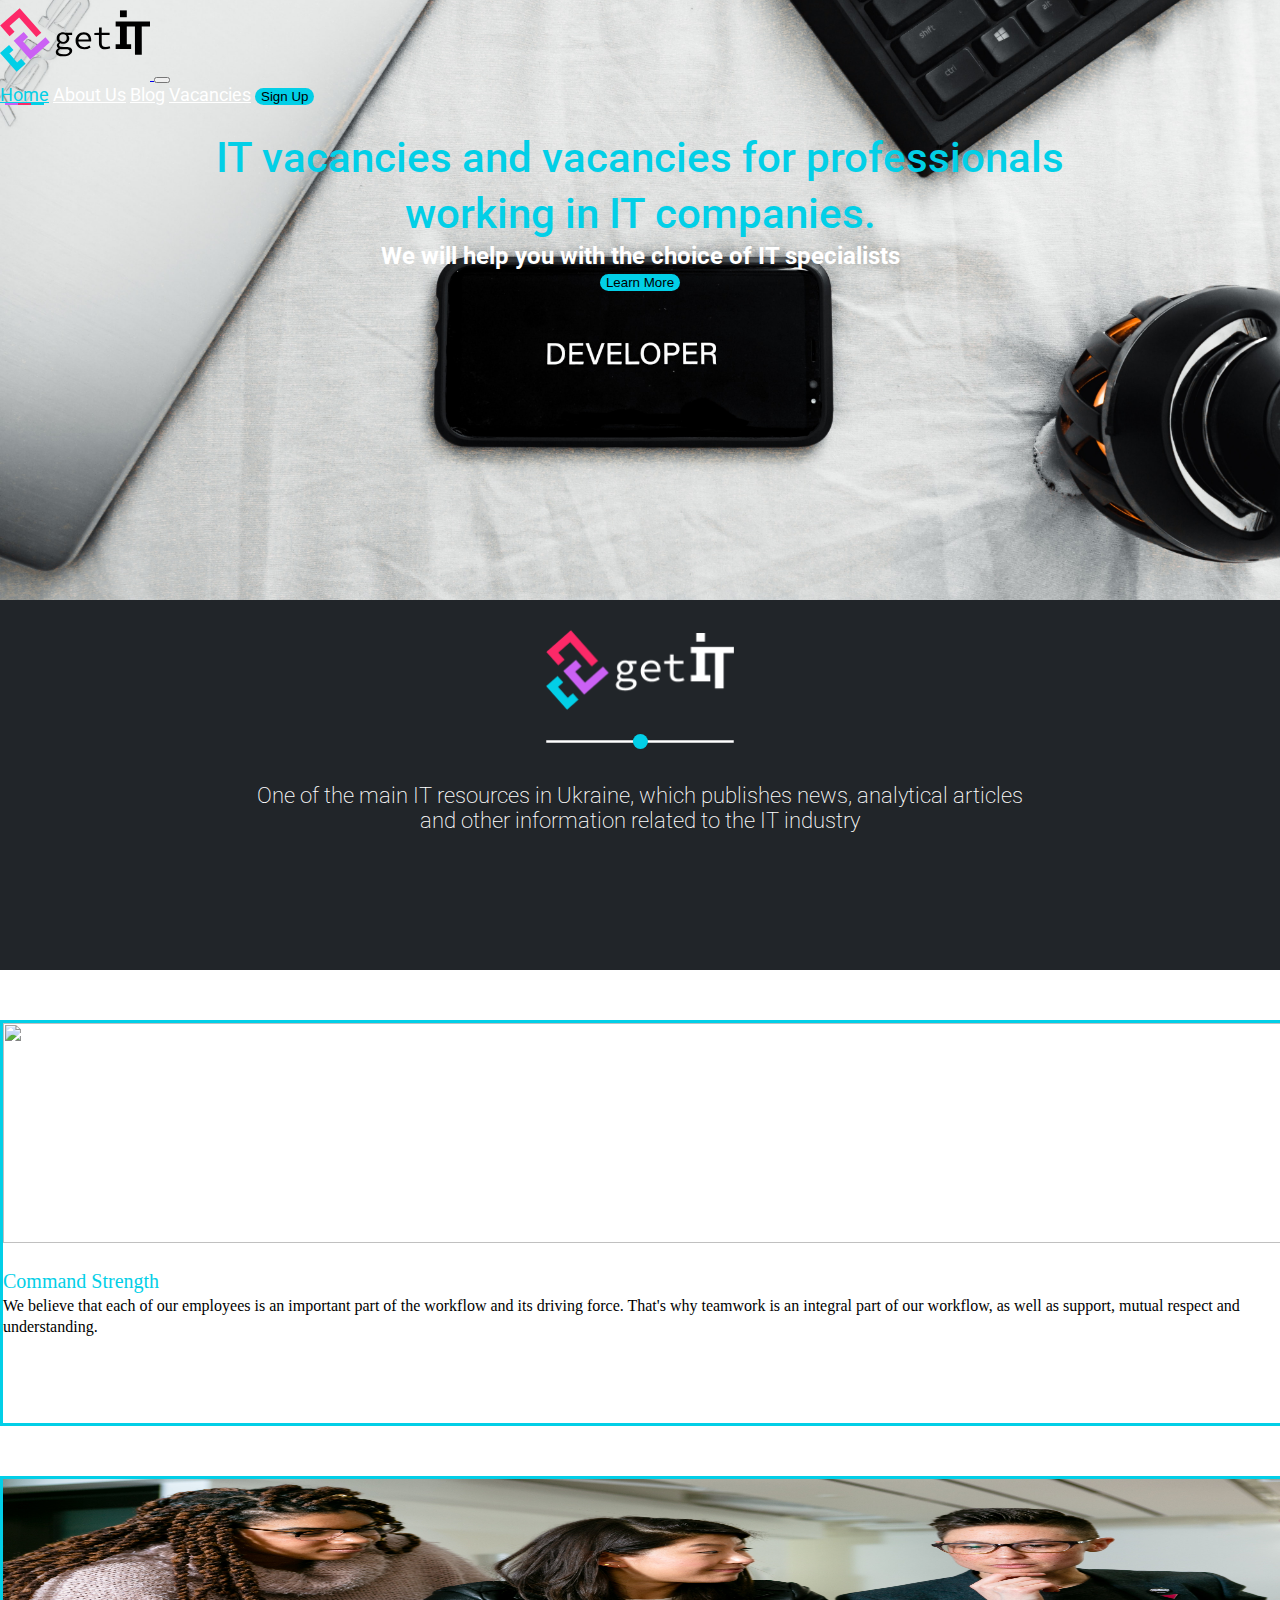
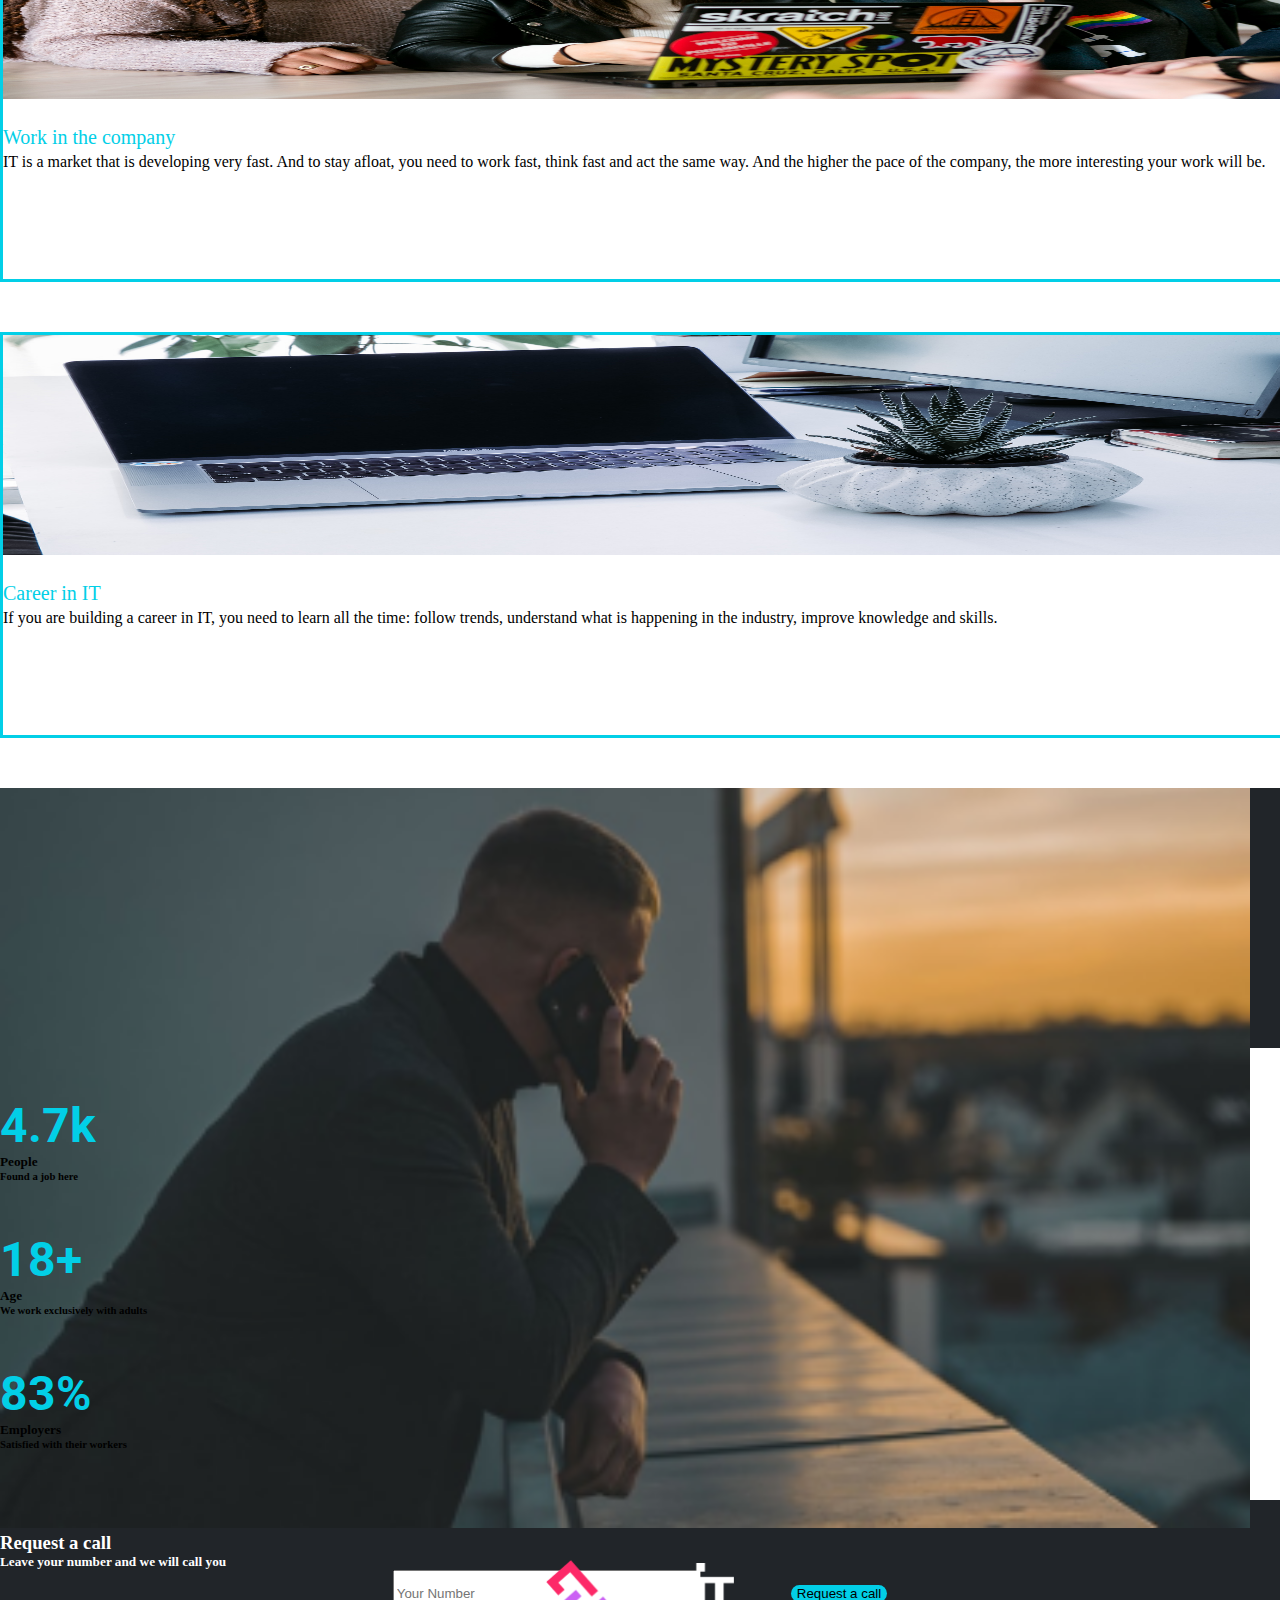
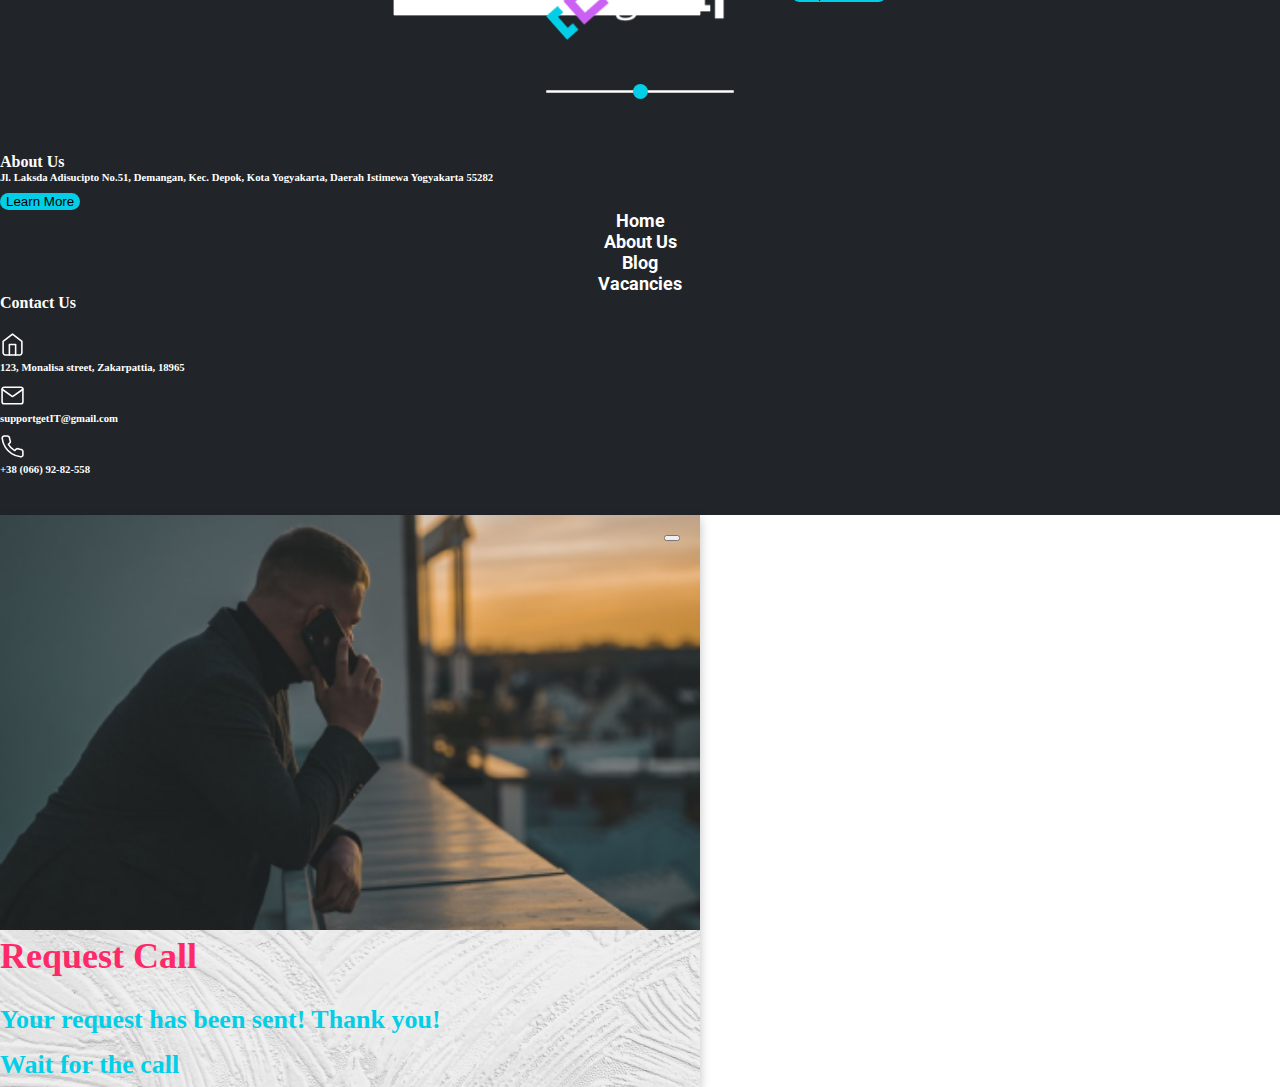
==== index.html @ 27c396d1 "Lab  11 All pages" ====
<!DOCTYPE html>
<html lang="en" dir="ltr">
  <head>
    <meta charset="utf-8">
    <meta name="viewport" content="width=device-width, initial-scale=1">
    <link href="https://cdn.jsdelivr.net/npm/bootstrap@5.1.1/dist/css/bootstrap.min.css" rel="stylesheet" integrity="sha384-F3w7mX95PdgyTmZZMECAngseQB83DfGTowi0iMjiWaeVhAn4FJkqJByhZMI3AhiU" crossorigin="anonymous">
    <link rel="stylesheet" href="css/main.css">
    <link rel="preconnect" href="https://fonts.googleapis.com">
<link rel="preconnect" href="https://fonts.gstatic.com" crossorigin>
<link href="https://fonts.googleapis.com/css2?family=Roboto:wght@300;500;700&display=swap" rel="stylesheet">
    <title>Home</title>
  </head>
  <body>
    <div class="container header">
      <header>
        <nav class="navbar navbar-expand-lg   ">
          <div class="container-fluid">
            <a class="navbar-brand" href="index.html">
              <svg width="150" height="80" xmlns="http://www.w3.org/2000/svg" viewBox="0 0 379.16 160.48"><defs><style>.cls-1{fill:#fd2968;}.cls-2{fill:#cb61f4;}.cls-3{fill:#02cfe7;}</style></defs><g id="Слой_2" data-name="Слой 2"><g id="_3_основні_варіанти_Фінал_готові_до_експорту" data-name="3 основні варіанти(Фінал), готові до експорту"><g id="Використав_на_мокапі" data-name="Використав на мокапі"><polygon class="cls-1" points="91.87 72.88 104.4 61.78 49.72 0 0.41 43.64 24.22 70.53 36.76 59.42 24.07 45.09 48.28 23.65 91.87 72.88"/><polygon class="cls-2" points="76.64 129.78 125.95 86.13 114.84 73.58 78.11 106.09 58.33 83.75 70.92 72.62 59.81 60.07 34.66 82.33 76.64 129.78"/><path class="cls-3" d="M42,160.48l22.88-20.26L53.75,127.67l-10.42,9.22L23.67,114.44,34,105.32,22.86,92.77,0,113Z"/><path d="M141,110.29c0-3.28,2.35-6.56,6.72-9.08v-.34a7.42,7.42,0,0,1-4.2-6.73c0-2.6,1.76-5.54,4.87-7.65v-.33a13,13,0,0,1-5-10.59c0-8.92,7.4-14.63,16.06-14.63a16.42,16.42,0,0,1,6,1h16.9v5.63H171.73a12.38,12.38,0,0,1,3.44,8.24c0,8.74-7,14-15.8,14a17.67,17.67,0,0,1-6.9-1.52c-2,1.26-3.19,2.78-3.19,4.71,0,3.2,3.11,4.71,8.49,4.71h9.16c10.51,0,15.56,2.69,15.56,9.58,0,7.65-8.83,14.29-22.7,14.29C147.85,121.63,141,117.52,141,110.29Zm34.72-1.85c0-3.87-3.11-5-9.33-5h-8a22.82,22.82,0,0,1-6.22-.68c-3.87,2.11-5.21,4.46-5.21,6.81,0,4.29,4.62,7,13.36,7C169.79,116.59,175.68,112.64,175.68,108.44Zm-6.9-32.87a9.42,9.42,0,1,0-18.83,0,9.25,9.25,0,0,0,9.42,9.66C164.58,85.23,168.78,81.45,168.78,75.57Z"/><path d="M230.57,80.11c0-11.52-6.9-19.17-18.67-19.17-10.93,0-20.84,8.07-20.84,21.35,0,13.62,9.75,21.52,22,21.52a28,28,0,0,0,15.81-4.87l-2.53-4.54a22.26,22.26,0,0,1-12.44,3.87c-8.48,0-15.06-4.7-15.88-14h32.19A28,28,0,0,0,230.57,80.11Zm-32.36-1.18c1.28-8.06,7.18-12.53,13.86-12.53,7,0,11.61,4.16,12.21,12.53Z"/><path d="M250.09,86.91V67.58h-11.6V62.37L250.35,62V48.83h6.73V62h20v5.63h-20V87c0,7.31,2.44,11.1,10.34,11.1a26.87,26.87,0,0,0,9.75-1.85l1.52,5.12a35.54,35.54,0,0,1-12.78,2.44C254,103.81,250.09,97,250.09,86.91Z"/><polygon points="379.16 33.65 379.16 45.97 358.28 45.97 358.41 117.56 341.17 117.56 341.03 45.97 320.51 45.97 320.51 90.78 331.47 90.78 331.47 103.09 292.31 103.09 292.31 90.78 303.27 90.78 303.27 45.97 292.31 45.97 292.31 33.65 379.16 33.65"/><rect x="303.27" y="5.38" width="17.24" height="17.24"/></g></g></g>
              </svg>

            </a>
            <button class="navbar-toggler" type="button" data-bs-toggle="collapse" data-bs-target="#navbarNavAltMarkup" aria-controls="navbarNavAltMarkup" aria-expanded="false" aria-label="Toggle navigation">
              <span class="navbar-toggler-icon"></span>
            </button>
            <div class="collapse navbar-collapse" id="navbarNavAltMarkup">
              <div class="navbar-nav ms-auto d-flex align-items-center">
                <a class="nav-link active" aria-current="page" href="index.html">Home</a>
                <a class="nav-link" href="AboutUs.html">About Us</a>
                <a class="nav-link" href="Blog.html">Blog</a>
                <a class="nav-link" href="Vacancies.html">Vacancies</a>
                <a class="nav-link" href="Sign.html"><button type="button" class="btn btn-primary link-button px-4 ">Sign Up</button></a>
              </div>
            </div>
          </div>
        </nav>
      </header>
    </div>
    <main>
      <section class="main-block">
        <div class=" container header-text d-flex  row ">
          <h2>IT vacancies and vacancies for professionals <br> working in IT companies.</h2>
          <h4>We will help you with the choice of IT specialists</h4>
          <a class="nav-link" href="AboutUs.html"><button type="button" class="btn btn-primary px-4 ">Learn More</button></a>
        </div>
      </section>
      <section class="creative d-flex  align-items-center">
        <div class="text container  ">
          <img src="images/logowhite.png" alt=""><br>

          <svg width="300" height="15" viewBox="0 0 225 18" fill="none" xmlns="http://www.w3.org/2000/svg">
            <path d="M0 9H225" stroke="#FFFFFF" stroke-width="3"/>
            <circle cx="113" cy="9" r="9" fill="#02CFE7"/>
          </svg>
          <h4>One of the main IT resources in Ukraine, which publishes news, analytical articles <br> and other information related to the IT industry</h4>
        </div>
      </section>
      <section class="cards d-flex">
        <div class="container">
          <div class="d-flex row justify-content-center ">
            <div class="col-4">
              <div class="card ">
                <div class="ico">
                  <img class="img-fluid mb-10" src="images/card3.jpg" alt="">
                </div>
                <div class="subtext px-3">
                  <h4>Command Strength</h4>
                  <p class="subtitle">We believe that each of our employees is an important part of the workflow and its driving force. That's why teamwork is an integral part of our workflow, as well as support, mutual respect and understanding.</p>
                </div>
              </div>
            </div>
            <div class="col-4">
              <div class="card">
                <div class="ico">
                  <img class="img-fluid mb-10" src="images/card2.jpg" alt="">
                </div>
                <div class="subtext px-3">
                  <h4>Work in the company</h4>
                  <p class="subtitle">IT is a market that is developing very fast. And to stay afloat, you need to work fast, think fast and act the same way. And the higher the pace of the company, the more interesting your work will be.</p>
                </div>
              </div>
            </div>
            <div class="col-4">
              <div class="card">
                <div class="ico">
                  <img class="img-fluid mb-10" src="images/card1.jpg" alt="">
                </div>
                <div class="subtext px-3">
                  <h4>Career in IT</h4>
                  <p class="subtitle">If you are building a career in IT, you need to learn all the time: follow trends, understand what is happening in the industry, improve knowledge and skills.</p>
                </div>
              </div>
            </div>
          </div>
        </div>
      </section>
      <section class="request_call">
        <div class="container">
          <div class="bg d-flex ">
            <div class="left col-4">
              <img  class=""src="images/ph.png" alt="">
            </div>
            <div class="right d-flex align-items-center row col-8">
              <div class="text">
                <h3>Request a call</h3>
                <h5>Leave your number and we will call you</h5>
              </div>
              <div class="input-group flex-nowrap">
                <input type="tel"  class="form-control asd" placeholder="Your Number" aria-label="Your Number" aria-describedby="addon-wrapping">
                <a><button data-bs-toggle="modal" data-bs-target="#request_call" href="#" type="button" class="btn btn-primary px-4 ">Request a call</button></a>
                <!-- <button type="button" class="btn btn-primary px-4 "><a class="nav-link" href="#">Request a call</a></button> -->
              </div>
            </div>
        </div>
        </div>
      </section>
      <section class="components d-flex justify-content-around align-items-center">
        <div class="container">
          <div class="d-flex row justify-content-center align-items-center">
            <div class="col-4">
              <div class="component d-flex justify-content-center">
                <div class="ico">
                  4.7k
                </div>
                <div class="text">
                  <h5>People </h5>
                  <h6>Found a job here</h6>
                </div>
              </div>
            </div>
            <div class="col-4">
              <div class="component d-flex justify-content-center">
                <div class="ico">
                  18+
                </div>
                <div class="text">
                  <h5>Age</h5>
                  <h6>We work exclusively with adults</h6>
                </div>
              </div>
            </div>
            <div class="col-4">
              <div class="component d-flex justify-content-center">
                <div class="ico">
                  83%
                </div>
                <div class="text">
                  <h5>Employers</h5>
                  <h6>Satisfied with their workers</h6>
                </div>
              </div>
            </div>

          </div>
        </div>
      </section>

    </main>

    <footer>
      <div class="container ">
        <div class="onefooter ">
          <img class=" justify-content-center" src="images/logowhite.png" alt=""><br>
          <svg class=" justify-content-center" width="300" height="15" viewBox="0 0 225 18" fill="none" xmlns="http://www.w3.org/2000/svg">
            <path d="M0 9H225" stroke="#FFFFFF" stroke-width="3"/>
            <circle cx="113" cy="9" r="9" fill="#02CFE7"/>
          </svg>
        </div>
        <div class="twofooter d-flex row justify-content-center">
          <div class="one col-4">
            <h4>About Us<h4>
            <div class="textfooter column">
              <h6>Jl. Laksda Adisucipto No.51, Demangan, Kec. Depok, Kota Yogyakarta, Daerah Istimewa Yogyakarta 55282</h6>
            </div>
              <a  href="AboutUs.html"><button type="button" class=" gg btn btn-primary px-4 ">Learn More</button></a>
          </div>
          <div class="two col-4">
            <!-- <h4>Home</h4>
            <h4>About Us</h4>
            <h4>Blog</h4>
            <h4>Vacancies</h4> -->
            <a class="link h4" href="index.html"><h4>Home</h4></a>
            <a class="link h4" href="AboutUs.html"><h4>About Us</h4></a>
            <a class="link h4" href="Blog.html"><h4>Blog</h4></a>
            <a class="link h4" href="Vacancies.html"><h4>Vacancies</h4></a>
          </div>

          <div class="three col-4 ">
            <h4>Contact Us</h4>
            <div class="contacts d-flex row justify-content-between">
              <div class="home d-flex">
                <svg width="17" height="17" viewBox="0 0 17 17" fill="none" xmlns="http://www.w3.org/2000/svg">
                  <path d="M2.125 6.37502L8.5 1.41669L14.875 6.37502V14.1667C14.875 14.5424 14.7257 14.9027 14.4601 15.1684C14.1944 15.4341 13.8341 15.5834 13.4583 15.5834H3.54167C3.16594 15.5834 2.80561 15.4341 2.53993 15.1684C2.27426 14.9027 2.125 14.5424 2.125 14.1667V6.37502Z" stroke="white" stroke-width="1.0625" stroke-linecap="round" stroke-linejoin="round"/>
                  <path d="M6.375 15.5833V8.5H10.625V15.5833" stroke="white" stroke-width="1.0625" stroke-linecap="round" stroke-linejoin="round"/>
                </svg>

                <h6>123, Monalisa street, Zakarpattia, 18965</h6>
              </div>
              <div class="support d-flex">
                <a class="d-flex" href="mailto:supportgetIT@gmail.com">
                  <svg width="17" height="17" viewBox="0 0 17 17" fill="none" xmlns="http://www.w3.org/2000/svg">
                    <path d="M2.83333 2.83337H14.1667C14.9458 2.83337 15.5833 3.47087 15.5833 4.25004V12.75C15.5833 13.5292 14.9458 14.1667 14.1667 14.1667H2.83333C2.05416 14.1667 1.41666 13.5292 1.41666 12.75V4.25004C1.41666 3.47087 2.05416 2.83337 2.83333 2.83337Z" stroke="white" stroke-width="1.0625" stroke-linecap="round" stroke-linejoin="round"/>
                    <path d="M15.5833 4.25006L8.5 9.20839L1.41666 4.25006" stroke="white" stroke-width="1.0625" stroke-linecap="round" stroke-linejoin="round"/>
                  </svg>

                  <h6>supportgetIT@gmail.com</h6>
                  </a>
              </div>
              <div class="tel d-flex">
                <a class="d-flex" href="tel:+380669282558">
                  <svg width="17" height="17" viewBox="0 0 17 17" fill="none" xmlns="http://www.w3.org/2000/svg">
                    <path d="M15.5833 11.985V14.11C15.5841 14.3072 15.5437 14.5025 15.4647 14.6833C15.3857 14.864 15.2697 15.0263 15.1244 15.1596C14.979 15.293 14.8074 15.3945 14.6205 15.4577C14.4336 15.5209 14.2356 15.5444 14.0392 15.5266C11.8595 15.2898 9.76578 14.545 7.92624 13.3521C6.21479 12.2645 4.76377 10.8135 3.67624 9.10205C2.47914 7.25415 1.73417 5.15025 1.50166 2.9608C1.48396 2.76492 1.50724 2.56751 1.57001 2.38112C1.63279 2.19473 1.73369 2.02346 1.86629 1.8782C1.99888 1.73294 2.16027 1.61689 2.34018 1.53742C2.52009 1.45795 2.71457 1.41682 2.91124 1.41663H5.03624C5.38 1.41325 5.71326 1.53498 5.97391 1.75914C6.23455 1.98329 6.4048 2.29457 6.45291 2.63497C6.5426 3.31501 6.70894 3.98273 6.94874 4.62538C7.04404 4.87891 7.06467 5.15445 7.00818 5.41934C6.95168 5.68423 6.82044 5.92738 6.62999 6.11997L5.73041 7.01955C6.73876 8.79289 8.20707 10.2612 9.98041 11.2696L10.88 10.37C11.0726 10.1795 11.3157 10.0483 11.5806 9.99178C11.8455 9.93529 12.121 9.95592 12.3746 10.0512C13.0172 10.291 13.6849 10.4574 14.365 10.5471C14.7091 10.5956 15.0233 10.7689 15.248 11.034C15.4726 11.2991 15.5919 11.6376 15.5833 11.985Z" stroke="white" stroke-width="1.0625" stroke-linecap="round" stroke-linejoin="round"/>
                  </svg>
                  <h6>+38 (066) 92-82-558</h6>
                </a>
              </div>
            </div>
          </div>
        </div>
      </div>
    </footer>

    <!-- Modal -->
  <div class="modal fade" id="request_call" tabindex="-1" aria-labelledby="request_call" aria-hidden="true">
    <div class="modal-dialog modal-dialog-centered  modal_sign_in">
      <div class="modal-content">
          <button type="button" class="btn-close" data-bs-dismiss="modal" aria-label="Close"></button>

        <div class="modal-body p-0">
          <div class="row  w-100 align-items-center">
            <div class="col-5 d-none d-md-block">
              <img class="fullimg w-100" src="images/ph.png"  alt="">
            </div>
            <div class="col-12 col-md-7 text-center px-3 px-md-5">
              <h4 class="modal_title">Request Call</h4><br>
              <h6 class="modal_subtitle">Your request has been sent! Thank you!</h6>
              <h6 class="modal_subtitle">Wait for the call</h6>
              <!-- <div class="form">
                <div class="form-floating margin_form alt">
                  <input class="form-control"type="email" id="email" value="">
                  <label for="floatingInput">Email address</label>
                </div>
                <div class="form-floating margin_form">
                  <input class="form-control" type="password" id="password" >
                  <label for="floatingPassword">Password</label>

                </div>
                <div class="margin_form alt">
                  <input type="submit" name="" value="Sign In" class=" btn btn_site w-100">
                </div>
              </div> -->
            </div>
          </div>
        </div>

      </div>
    </div>
  </div>
    <script src="https://cdn.jsdelivr.net/npm/bootstrap@5.1.1/dist/js/bootstrap.bundle.min.js" integrity="sha384-/bQdsTh/da6pkI1MST/rWKFNjaCP5gBSY4sEBT38Q/9RBh9AH40zEOg7Hlq2THRZ" crossorigin="anonymous"></script>
  </body>
</html>
---- css/main.css ----
.request_call {
  background-color: #212529; }
  .request_call .bg {
    height: 260px; }
    .request_call .bg h3, .request_call .bg h5 {
      color: white; }
    .request_call .bg .left {
      padding-right: 30px; }
    .request_call .bg img {
      object-fit: cover;
      width: 100%;
      height: 100%; }
    .request_call .bg .input-group {
      align-items: center;
      display: flex;
      justify-content: center; }
    .request_call .bg input {
      margin-right: 90px;
      width: 300px;
      height: 40px; }

.modal .btn-close {
  position: absolute;
  z-index: 2;
  right: 20px;
  top: 20px; }
.modal img {
  width: 100%;
  height: 100%; }
.modal .fullimg {
  object-fit: cover;
  min-height: 300px; }
.modal_sign_in {
  max-width: 700px;
  width: 100%; }
.modal .modal-content {
  position: relative;
  border-radius: 0;
  border: 0;
  background: url("../images/p2.jpg"), #fff;
  background-size: cover;
  min-height: 300px;
  box-shadow: 0px 4px 10px rgba(0, 0, 0, 0.25); }
.modal .modal_title {
  font-weight: bold;
  font-size: 36px;
  line-height: 45px;
  color: #fd2968; }
.modal .modal_subtitle {
  font-weight: bold;
  font-size: 26px;
  line-height: 45px;
  color: #02cfe7; }

.margin_form {
  margin-bottom: 25px; }
  .margin_form .alt {
    margin-top: 35px; }

.header {
  position: absolute;
  min-width: 100%;
  z-index: 100; }

.nav-link {
  font-family: 'Roboto';
  font-size: 18px;
  color: white; }
  .nav-link:active {
    color: white; }
  .nav-link:hover {
    color: #02cfe7; }
  .nav-link:focus {
    color: #02cfe7; }

.main-block {
  background-image: url("../images/hero5.jpg");
  width: 100%;
  min-height: 600px;
  background-size: cover;
  background-position: center;
  background-repeat: no-repeat;
  overflow: hidden;
  display: flex;
  justify-content: center;
  align-items: center; }
  .main-block .header-text {
    margin-top: -180px;
    text-align: center; }
    .main-block .header-text h2 {
      font-family: 'Roboto';
      font-weight: 500;
      font-size: 42px;
      line-height: 56px;
      color: white;
      color: #02cfe7; }
    .main-block .header-text h4 {
      font-family: 'Roboto';
      font-size: 24px;
      line-height: 28px;
      color: #02cfe7;
      color: white; }

footer {
  padding-top: 30px;
  padding-bottom: 30px;
  background-color: #212529;
  color: white; }
  footer .onefooter {
    text-align: center;
    align-items: center;
    justify-content: center;
    background-color: #212529;
    width: 100%; }
    footer .onefooter img {
      width: auto;
      margin-top: 30px;
      margin-bottom: 40px;
      height: 80px; }
  footer .twofooter {
    margin-top: 50px; }
    footer .twofooter .gg {
      margin-top: 10px; }
    footer .twofooter .two {
      text-align: center; }
      footer .twofooter .two .link {
        text-decoration: none;
        color: #fff;
        font-family: 'Roboto';
        font-size: 18px; }
        footer .twofooter .two .link .active {
          color: red; }
        footer .twofooter .two .link:hover {
          color: #02cfe7; }
        footer .twofooter .two .link:focus {
          color: #02cfe7; }
  footer .three h4 {
    margin-bottom: 20px; }
  footer .three .contacts .home, footer .three .contacts .support, footer .three .contacts .tel {
    margin-bottom: 10px; }
  footer .three .contacts svg {
    margin-right: 10px;
    width: 25px;
    height: 25px; }
  footer .three .contacts a {
    list-style: none;
    list-style-type: none;
    text-decoration: none;
    color: white; }

.creative {
  text-align: center;
  align-items: center;
  justify-content: center;
  background-color: #212529;
  height: 370px;
  width: 100%; }
  .creative h4 {
    font-family: 'Roboto';
    font-weight: 200;
    font-size: 22px;
    color: white;
    margin-top: 30px;
    margin-bottom: 30px; }
  .creative img {
    margin-top: 30px;
    margin-bottom: 20px;
    height: 80px; }

.cards {
  align-items: center; }
  .cards .card {
    margin-top: 50px;
    margin-bottom: 50px;
    width: 100%;
    height: 400px;
    border: 3px solid #02cfe7; }
    .cards .card img {
      width: 100%;
      height: 220px; }
    .cards .card .subtext {
      margin-top: 20px; }
      .cards .card .subtext h4 {
        color: #02cfe7;
        font-weight: 500;
        font-size: 20px;
        line-height: 28px; }
      .cards .card .subtext p {
        font-size: 16px;
        line-height: 21px; }

.components {
  align-items: center; }
  .components .component {
    margin: 50px auto;
    align-items: center; }
    .components .component .ico {
      color: #02cfe7;
      font-family: 'Roboto';
      font-weight: bold;
      font-size: 48px;
      line-height: 56px;
      margin-right: 20px; }

.header {
  position: absolute;
  min-width: 100%;
  z-index: 100; }

.nav-link {
  font-family: 'Roboto';
  font-size: 18px;
  color: white; }
  .nav-link:active {
    color: white; }
  .nav-link:hover {
    color: #02cfe7; }
  .nav-link:focus {
    color: #02cfe7; }

.main-block {
  background-image: url("../images/hero5.jpg");
  width: 100%;
  min-height: 600px;
  background-size: cover;
  background-position: center;
  background-repeat: no-repeat;
  overflow: hidden;
  display: flex;
  justify-content: center;
  align-items: center; }
  .main-block .header-text {
    margin-top: -180px;
    text-align: center; }
    .main-block .header-text h2 {
      font-family: 'Roboto';
      font-weight: 500;
      font-size: 42px;
      line-height: 56px;
      color: white;
      color: #02cfe7; }
    .main-block .header-text h4 {
      font-family: 'Roboto';
      font-size: 24px;
      line-height: 28px;
      color: #02cfe7;
      color: white; }

footer {
  padding-top: 30px;
  padding-bottom: 30px;
  background-color: #212529;
  color: white; }
  footer .onefooter {
    text-align: center;
    align-items: center;
    justify-content: center;
    background-color: #212529;
    width: 100%; }
    footer .onefooter img {
      width: auto;
      margin-top: 30px;
      margin-bottom: 40px;
      height: 80px; }
  footer .twofooter {
    margin-top: 50px; }
    footer .twofooter .gg {
      margin-top: 10px; }
    footer .twofooter .two {
      text-align: center; }
      footer .twofooter .two .link {
        text-decoration: none;
        color: #fff;
        font-family: 'Roboto';
        font-size: 18px; }
        footer .twofooter .two .link .active {
          color: red; }
        footer .twofooter .two .link:hover {
          color: #02cfe7; }
        footer .twofooter .two .link:focus {
          color: #02cfe7; }
  footer .three h4 {
    margin-bottom: 20px; }
  footer .three .contacts .home, footer .three .contacts .support, footer .three .contacts .tel {
    margin-bottom: 10px; }
  footer .three .contacts svg {
    margin-right: 10px;
    width: 25px;
    height: 25px; }
  footer .three .contacts a {
    list-style: none;
    list-style-type: none;
    text-decoration: none;
    color: white; }

.new {
  background-image: url("../images/s.jpg");
  display: flex;
  justify-content: flex-start;
  align-items: end; }
  .new .exclusive {
    margin-top: -180px;
    text-align: left; }
    .new .exclusive div {
      color: white;
      font-family: 'Roboto';
      font-size: 32px;
      margin-bottom: 100px; }
      .new .exclusive div .fast-link {
        text-decoration: none;
        font-family: 'Roboto';
        font-size: 32px;
        color: #02cfe7; }
      .new .exclusive div .bb {
        color: white; }

.mtf {
  margin-top: 50px; }

.card-about-us {
  background-color: white;
  margin-bottom: 50px;
  width: 100%;
  height: 400px;
  border: 3px solid #02cfe7; }
  .card-about-us img {
    width: 100%;
    height: 220px; }
  .card-about-us .subtext {
    margin-top: 20px; }
    .card-about-us .subtext h4 {
      color: #02cfe7;
      font-weight: 500;
      font-size: 20px;
      line-height: 28px; }
    .card-about-us .subtext p {
      font-size: 16px;
      line-height: 21px; }

.cards-ico {
  background-color: #212529;
  padding-bottom: 50px;
  padding-top: 50px; }
  .cards-ico .center-title {
    padding-bottom: 50px; }
  .cards-ico h3 {
    margin-top: 30px;
    color: #02cfe7;
    font-weight: 500;
    font-size: 30px;
    line-height: 28px; }
  .cards-ico h4 {
    color: #02cfe7;
    font-weight: 500;
    font-size: 20px;
    line-height: 28px; }
  .cards-ico p {
    color: white;
    font-size: 16px;
    line-height: 21px; }
  .cards-ico .icon {
    margin-right: 15px; }
  .cards-ico .formargin {
    margin-top: 30px; }

.back {
  background: #FFFFFF;
  background: -webkit-linear-gradient(top, #FFFFFF, #212529);
  background: -moz-linear-gradient(top, #FFFFFF, #212529);
  background: linear-gradient(to bottom, #FFFFFF, #212529); }

.forabout {
  margin: 50px 0; }

.trust {
  background-color: #212529;
  margin-bottom: 50px; }
  .trust h3 {
    margin-top: 50px;
    color: #02cfe7;
    font-weight: 500;
    font-size: 30px;
    line-height: 28px;
    margin-bottom: 25px; }
  .trust .trusted-icons {
    margin: 25px 0 50px 0;
    display: flex;
    justify-content: space-between;
    text-align: center; }
    .trust .trusted-icons img {
      height: 30px; }

.forBlog {
  background-image: url("../images/w.jpg"); }

.blog-info {
  margin-top: 105px; }

.blogbgr {
  background-color: #212529; }

.blog-post-wide {
  margin-bottom: 40px;
  padding-bottom: 40px;
  border-bottom: 1px solid rgba(34, 85, 85, 0.3); }
  .blog-post-wide .post-thumb {
    margin-bottom: 20px; }
  .blog-post-wide .post-content a {
    text-decoration: none;
    color: #0d6efd; }
    .blog-post-wide .post-content a h3 {
      font-family: 'Roboto';
      color: #fff;
      font-weight: 300;
      transition: all .3s;
      -webkit-transition: all .3s; }
  .blog-post-wide .post-content .post-meta {
    padding-top: 10px; }
  .blog-post-wide .post-content .list-inline {
    padding-left: 0;
    list-style: none; }
    .blog-post-wide .post-content .list-inline .list-inline-item {
      margin-right: 20px; }
      .blog-post-wide .post-content .list-inline .list-inline-item a {
        margin-left: 5px;
        color: #02cfe7;
        font-family: 'Roboto'; }
  .blog-post-wide .post-content p {
    color: white;
    margin-bottom: 30px;
    color: white;
    font-family: 'Roboto'; }
  .blog-post-wide .post-content .gg {
    color: white;
    text-decoration: none; }

.forVacancies {
  background-image: url("../images/hero1.jpg"); }

.vacbgr {
  background-color: #212529; }

.vac-but {
  width: 200px; }

.colr {
  margin-top: 100px;
  padding-bottom: 100px; }

.vac-item {
  padding-top: 50px;
  padding-bottom: 50px; }
  .vac-item h3 {
    font-family: 'Roboto';
    color: #02cfe7;
    font-weight: 500;
    font-size: 36px;
    line-height: 42px; }
  .vac-item p {
    font-weight: normal;
    font-size: 18px;
    line-height: 21px;
    color: white;
    color: #9D9D9D; }
  .vac-item .vac-text {
    color: white;
    font-family: 'Roboto';
    font-weight: normal; }

.r-side {
  display: flex;
  flex-direction: column;
  align-items: center;
  font-family: 'Roboto';
  font-style: normal;
  font-weight: normal;
  font-size: 18px;
  line-height: 28px;
  color: #13BA56; }
  .r-side a {
    margin-top: 15px; }

.forSign {
  background-image: url("../images/14.jpg"); }

.sign-body-color {
  background-color: #212529; }

.main-block-sign .descript {
  text-align: center;
  margin-top: 30px;
  margin-bottom: 0px;
  font-family: 'Roboto';
  color: #02cfe7;
  font-size: 16px; }
.main-block-sign .accounts {
  padding-bottom: 50px; }

.sign-block {
  margin-top: 100px;
  display: flex;
  justify-content: center; }
  .sign-block .sign-btn {
    align-items: center;
    display: flex;
    justify-content: center;
    text-decoration: none; }

.form {
  width: 24rem;
  padding: 2rem;
  border-radius: 1rem;
  background-color: white; }
  .form__title {
    text-align: center;
    margin-bottom: 0.5rem;
    font-family: 'Roboto';
    color: #02cfe7; }
  .form__description {
    margin-bottom: 2rem; }
  .form__group {
    position: relative;
    height: 3rem;
    margin-bottom: 1.5rem; }
  .form__input {
    margin-bottom: 15px;
    width: 100%;
    height: 100%;
    border: 2px solid #cfd8dc;
    border-radius: 0.5rem;
    font-family: inherit;
    font-weight: inherit;
    color: inherit;
    outline: none;
    padding: 1.25rem;
    background: none; }
    .form__input:hover {
      border-color: #02cfe7; }
    .form__input:focus {
      border-color: #7bdff6; }
  .form__label {
    color: #02cfe7;
    font-family: 'Roboto';
    font-weight: 300;
    position: absolute;
    left: 1rem;
    top: 0.9rem;
    padding: 0 0.5rem;
    background-color: white;
    transition: top 200ms ease-in, left 200ms ease-in, font-size 200ms ease-in; }
  .form__button {
    display: block;
    margin-left: auto;
    padding: 0.75rem 2rem;
    background-color: #02cfe7;
    font-family: inherit;
    font-weight: inherit;
    border-radius: 0.5rem;
    outline: none;
    border: none;
    cursor: pointer;
    transition: background-color 200ms ease-in; }
    .form__button:hover {
      background-color: #7bdff6; }

/*
1. When the input is in the focus state
reduce the size of the label and move upwards

2. Keep label state when content is in input field
*/
.form__input:focus ~ .form__label,
.form__input:not(:placeholder-shown).form__input:not(:focus) ~ .form__label {
  top: -0.5rem;
  left: 0.8rem;
  font-size: 0.8rem; }

* {
  margin: 0px; }

.btn {
  border-radius: 35px;
  background-color: #02cfe7;
  border: none; }
  .btn .link-button {
    font-size: 18px; }

.active {
  color: #02cfe7;
  background: -o-linear-gradient(right, #cb61f4 0, #cb61f4 33.3%, #fd2968 33.3%, #fd2968 66.6%, #02cfe7 66.6%, #02cfe7) bottom no-repeat;
  background: linear-gradient(to right, #cb61f4 0, #cb61f4 33.3%, #fd2968 33.3%, #fd2968 66.6%, #02cfe7 66.6%, #02cfe7) bottom no-repeat;
  background-size: 80% 3px; }

/*# sourceMappingURL=main.css.map */

/*# sourceMappingURL=main.css.map */
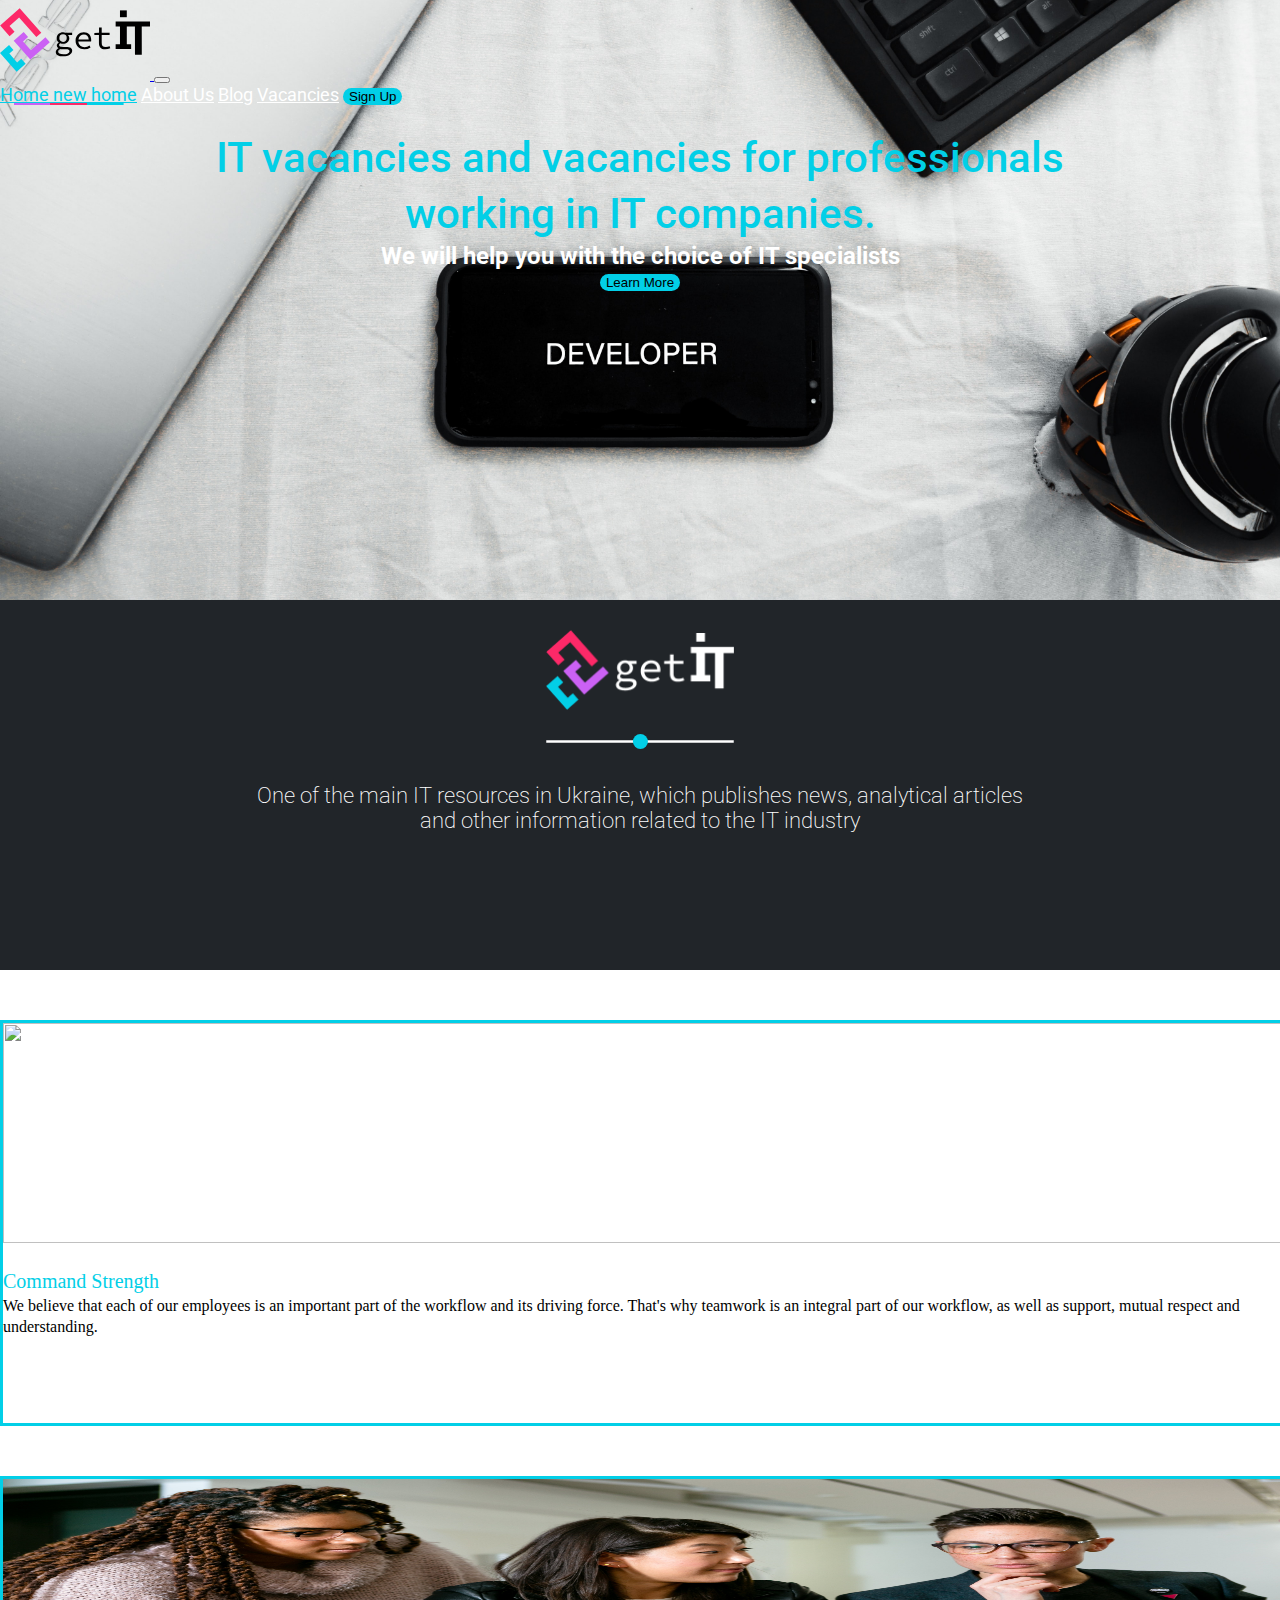
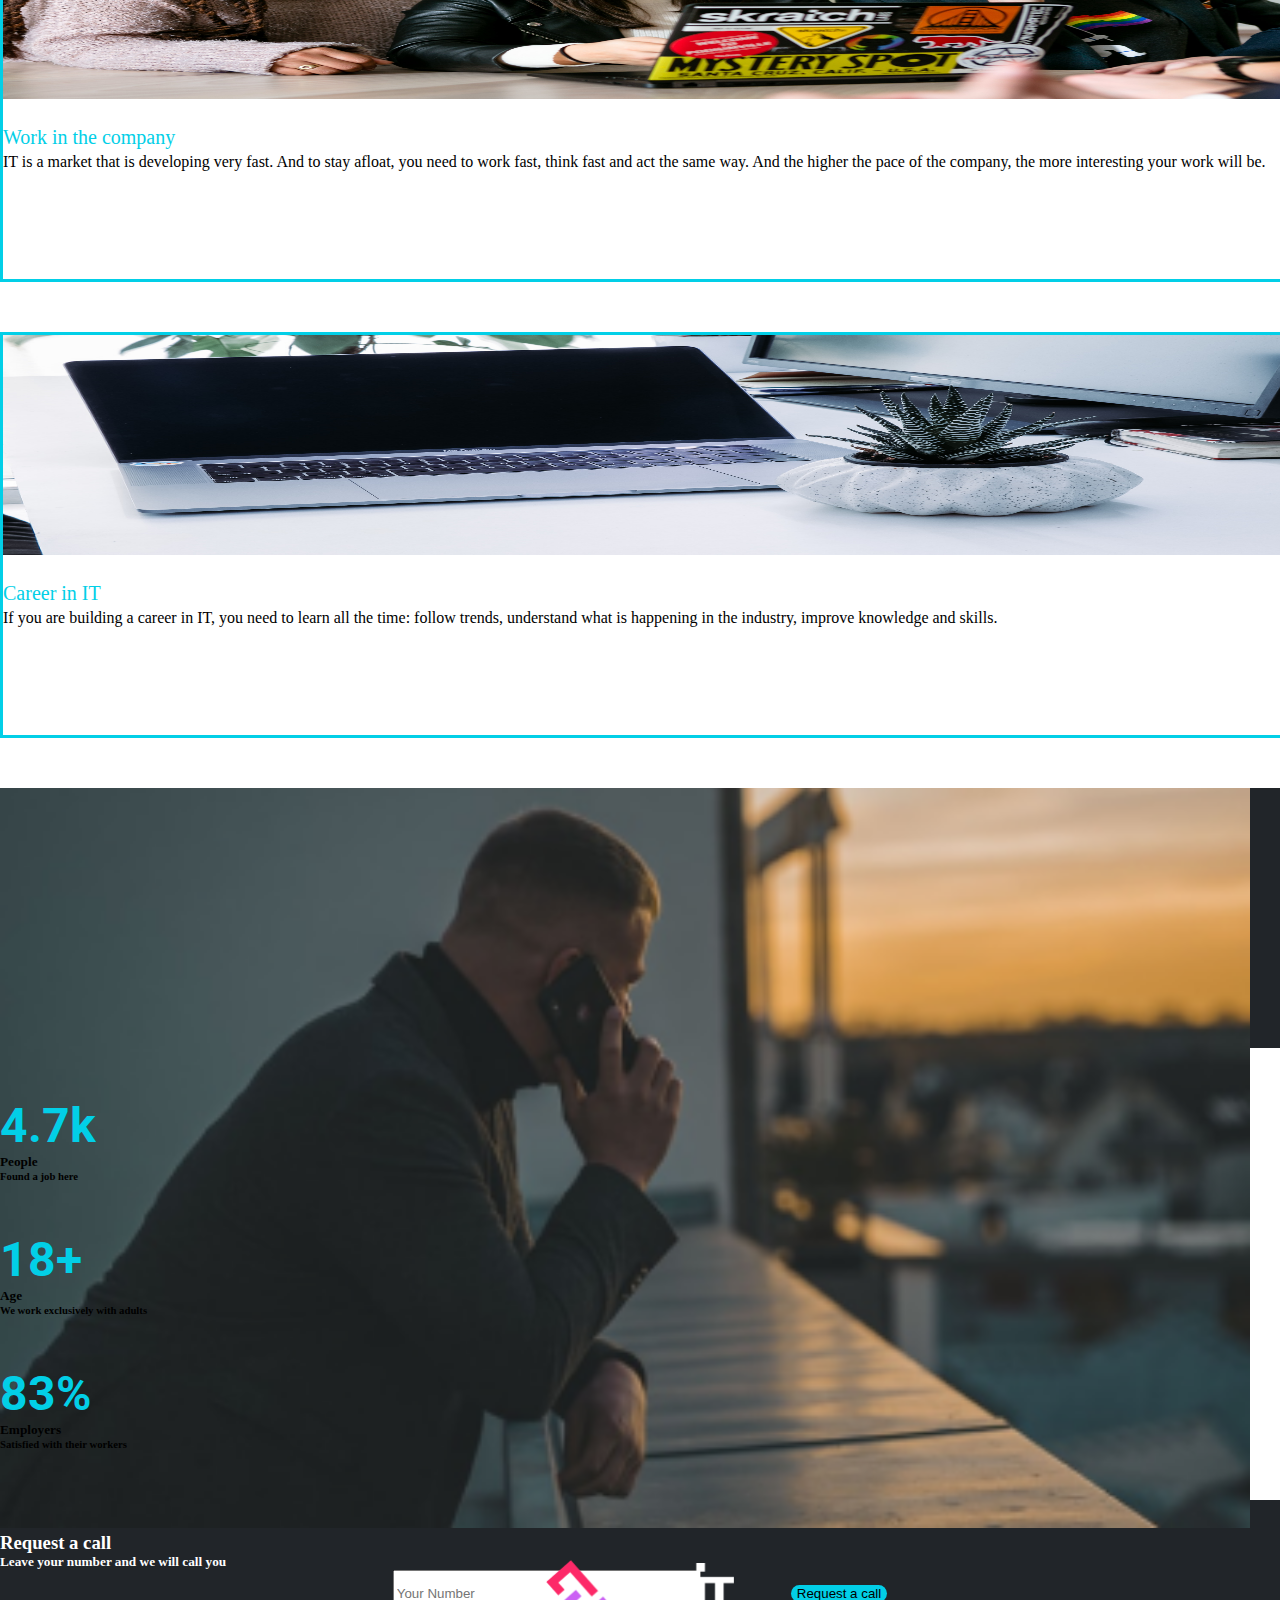
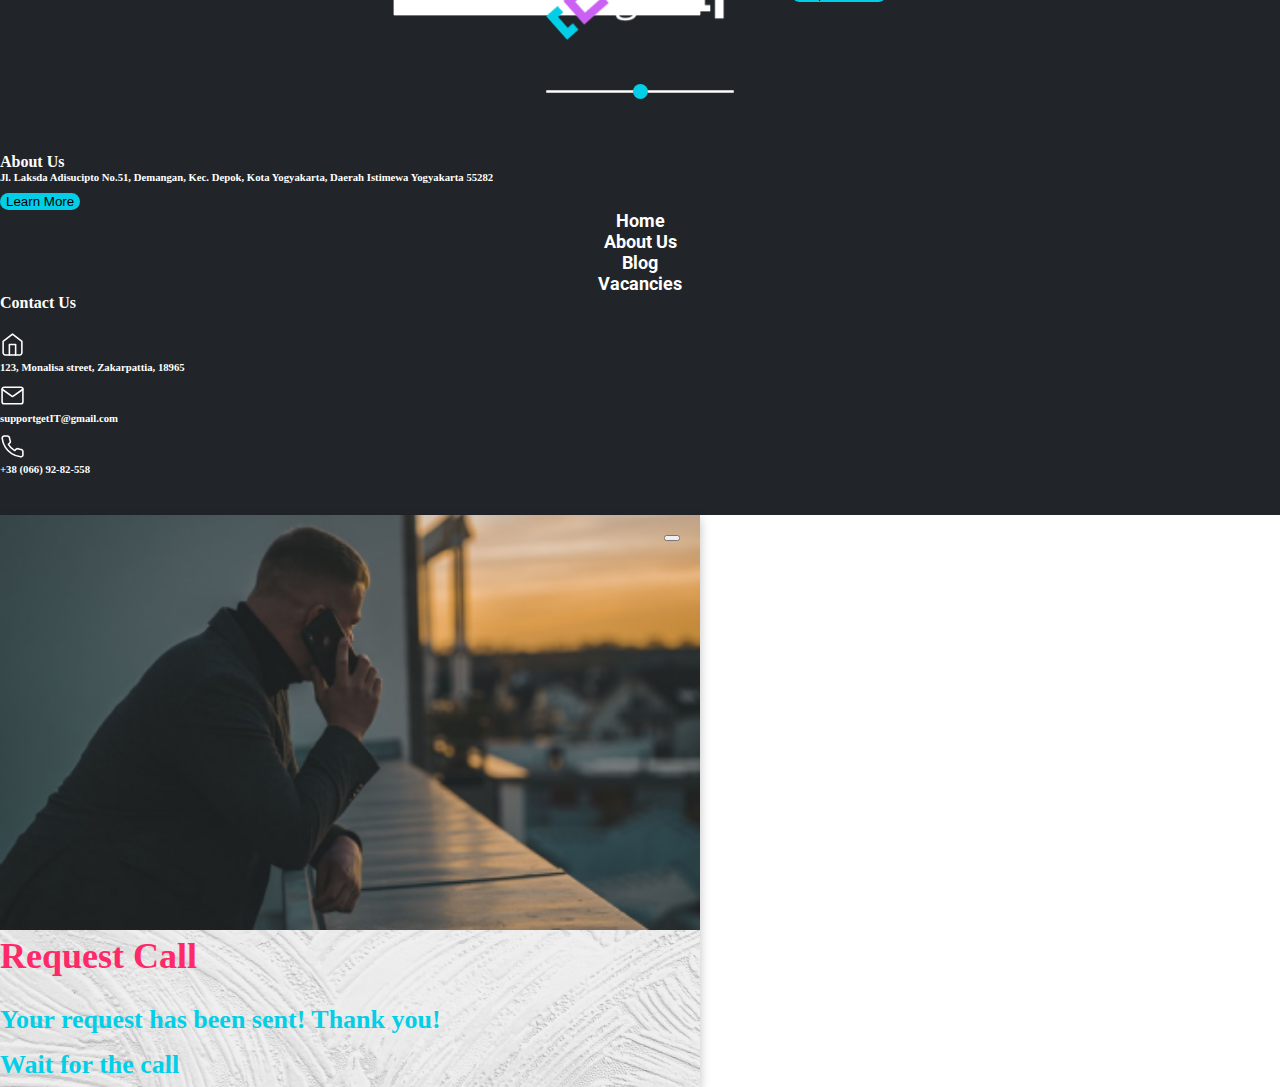
==== commit 70aefb09: "new changing nav-link" ====
--- a/index.html
+++ b/index.html
@@ -8,7 +8,7 @@
     <link rel="preconnect" href="https://fonts.googleapis.com">
 <link rel="preconnect" href="https://fonts.gstatic.com" crossorigin>
 <link href="https://fonts.googleapis.com/css2?family=Roboto:wght@300;500;700&display=swap" rel="stylesheet">
-    <title>Home</title>
+    <title>ghbds</title>
   </head>
   <body>
     <div class="container header">
@@ -25,7 +25,7 @@
             </button>
             <div class="collapse navbar-collapse" id="navbarNavAltMarkup">
               <div class="navbar-nav ms-auto d-flex align-items-center">
-                <a class="nav-link active" aria-current="page" href="index.html">Home</a>
+                <a class="nav-link active" aria-current="page" href="index.html">Home new home</a>
                 <a class="nav-link" href="AboutUs.html">About Us</a>
                 <a class="nav-link" href="Blog.html">Blog</a>
                 <a class="nav-link" href="Vacancies.html">Vacancies</a>
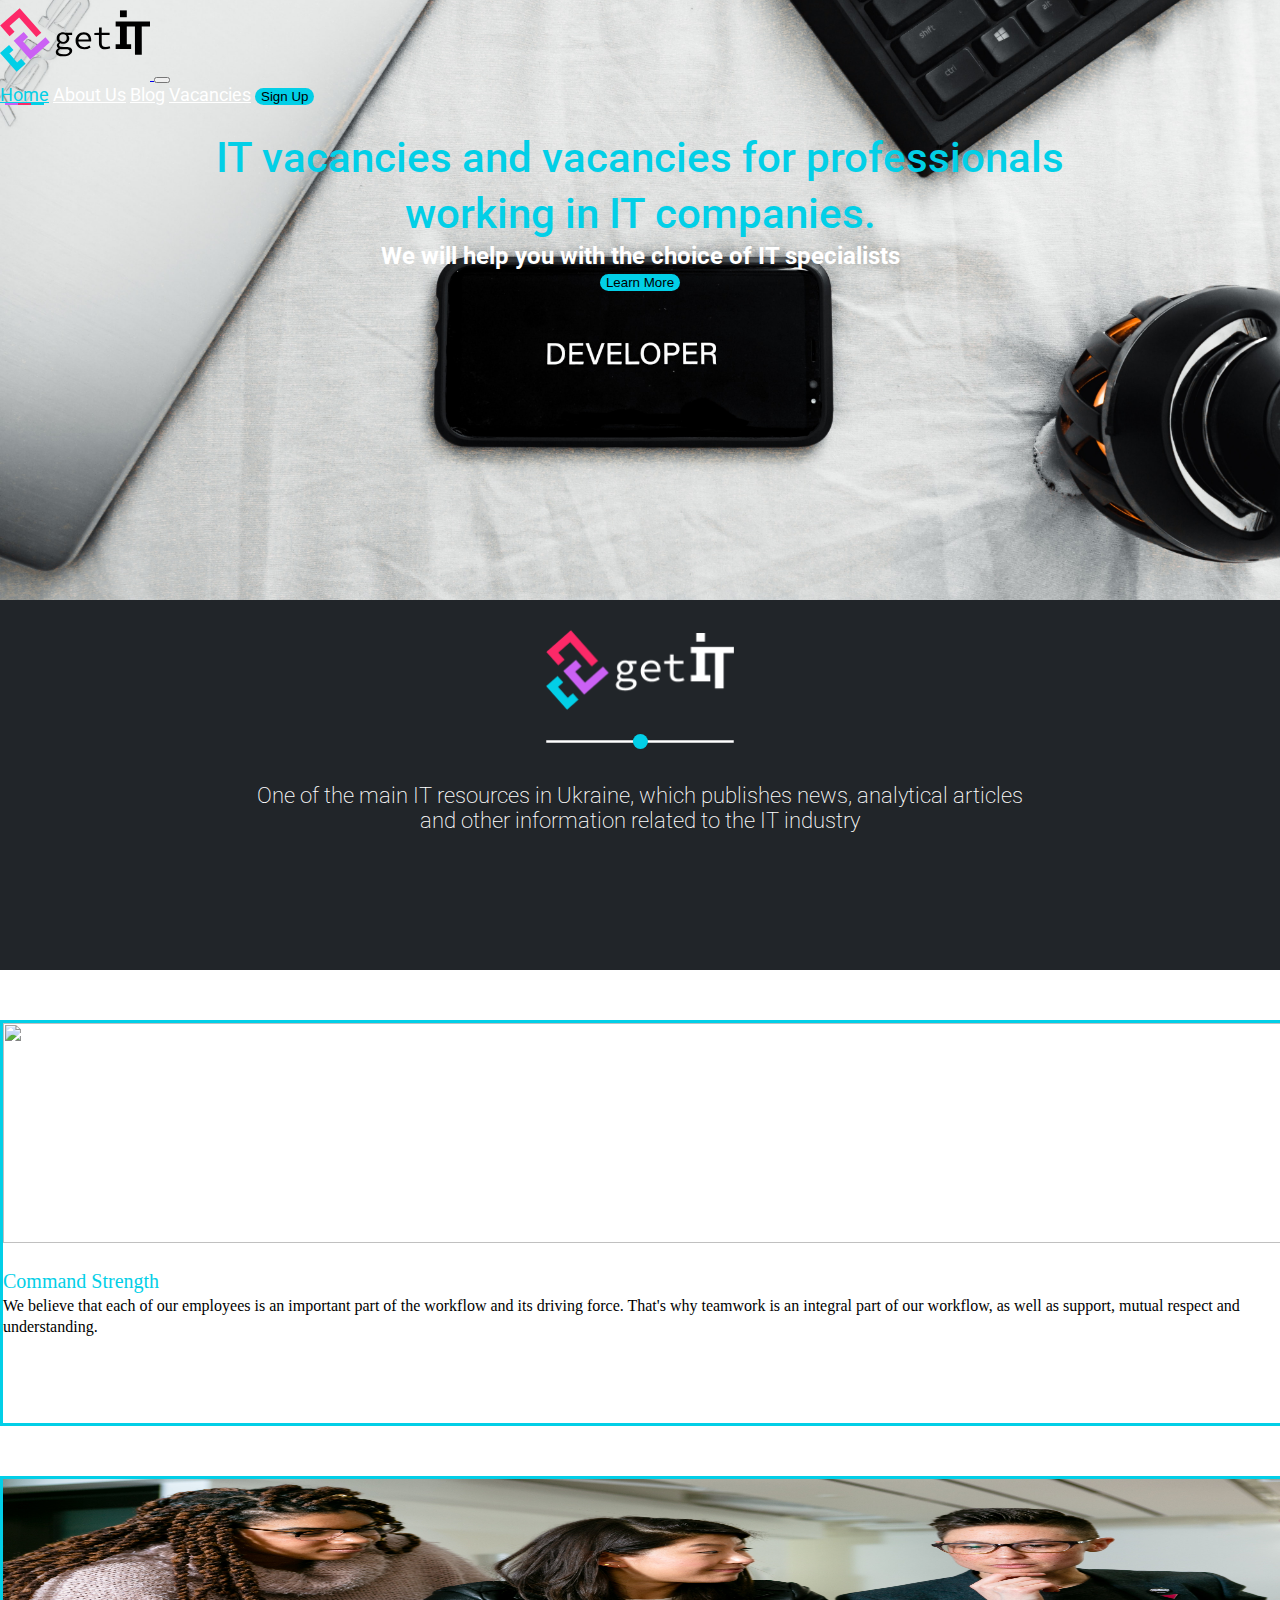
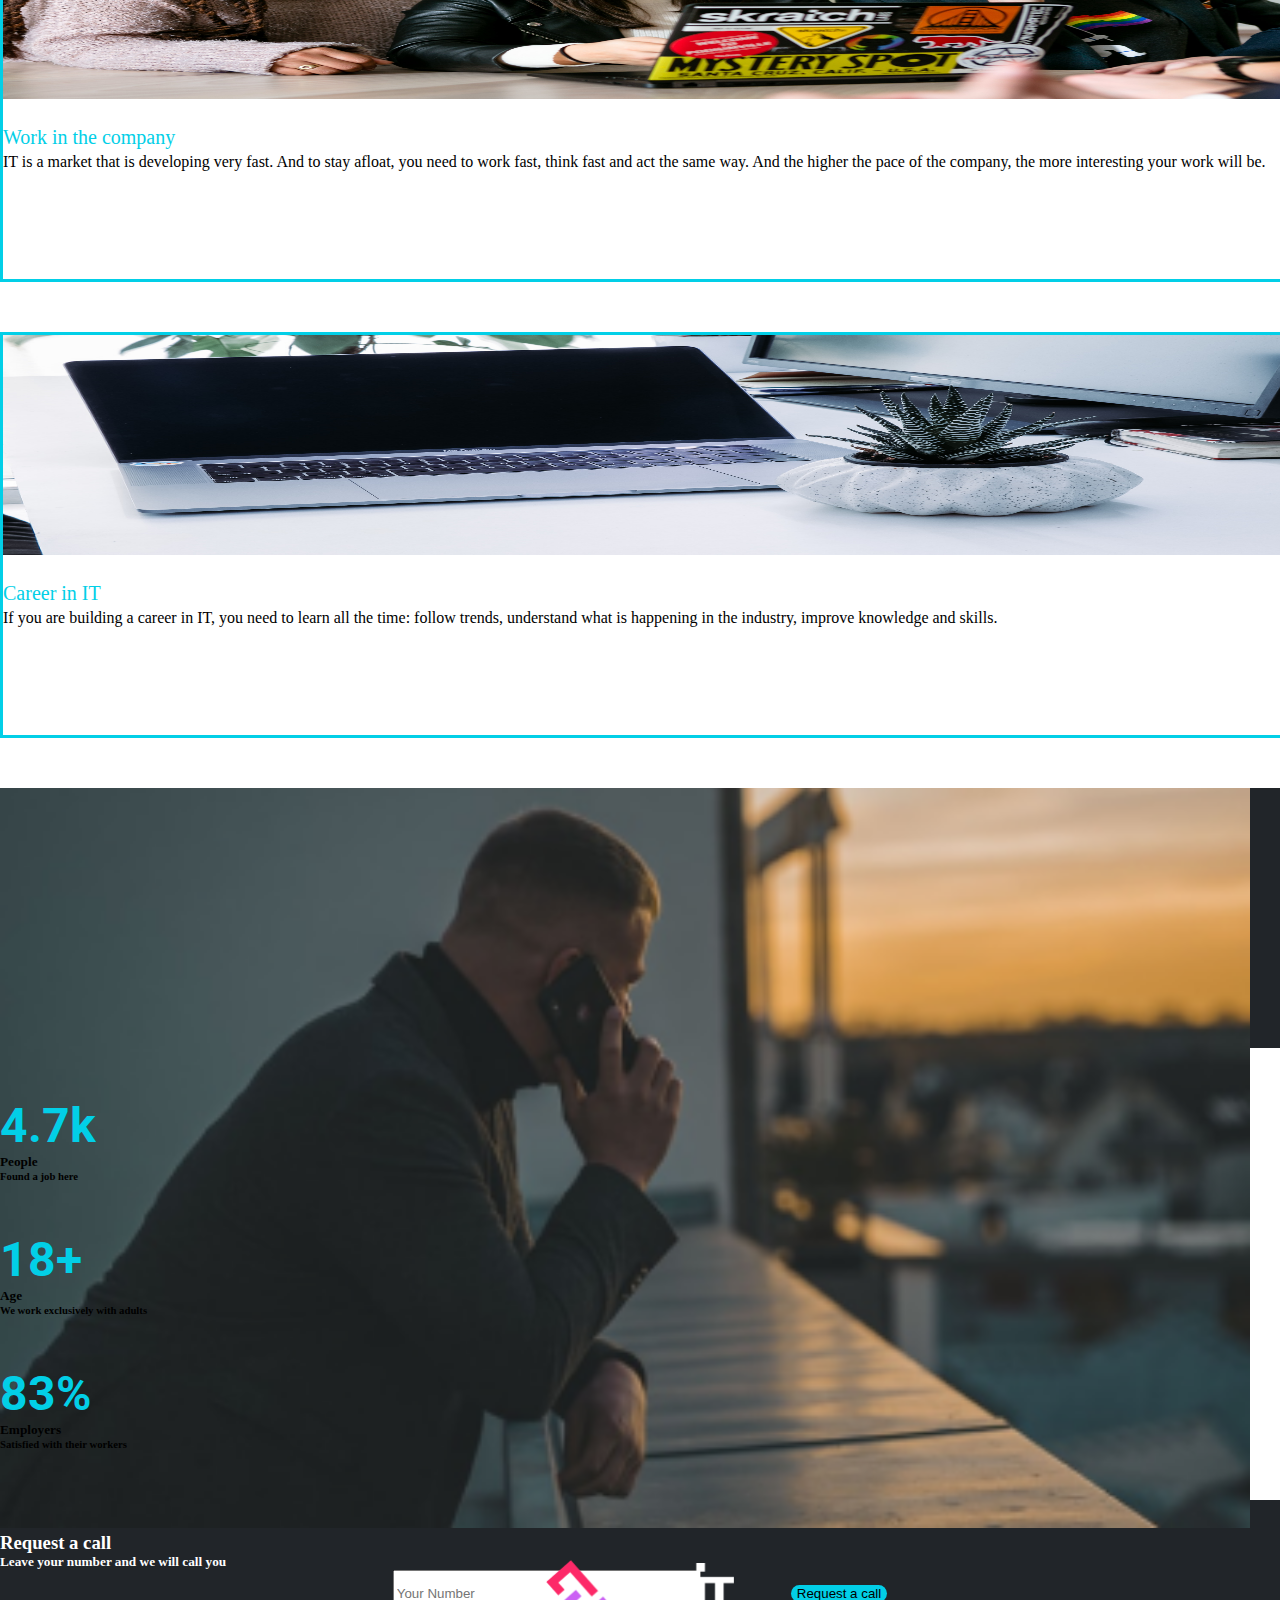
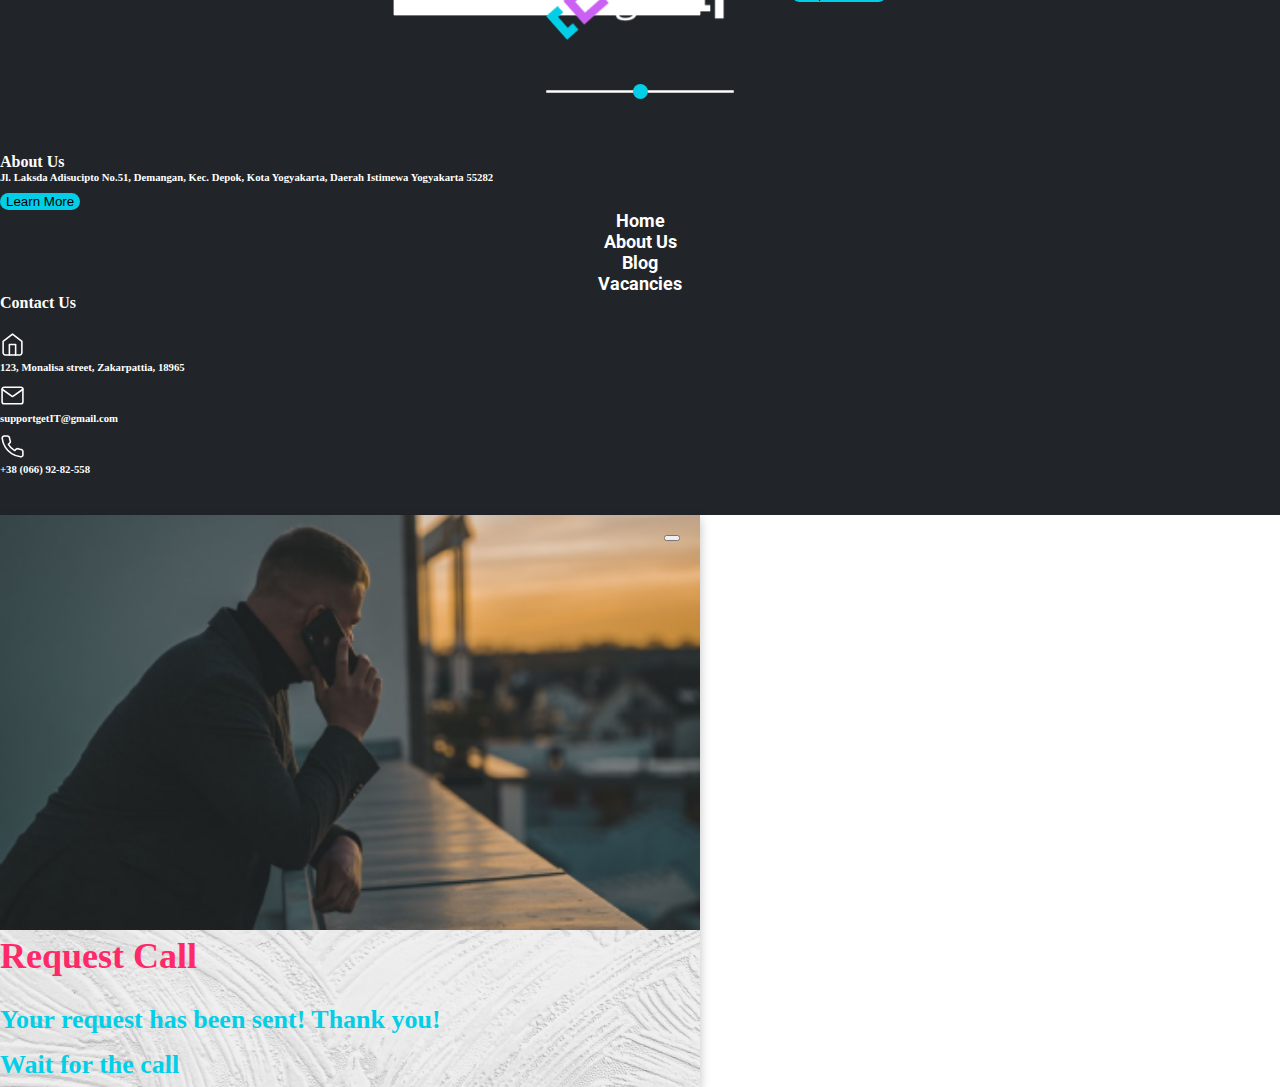
==== commit 2a765e4b: "reset changing" ====
--- a/index.html
+++ b/index.html
@@ -8,7 +8,7 @@
     <link rel="preconnect" href="https://fonts.googleapis.com">
 <link rel="preconnect" href="https://fonts.gstatic.com" crossorigin>
 <link href="https://fonts.googleapis.com/css2?family=Roboto:wght@300;500;700&display=swap" rel="stylesheet">
-    <title>ghbds</title>
+    <title>getIT</title>
   </head>
   <body>
     <div class="container header">
@@ -25,7 +25,7 @@
             </button>
             <div class="collapse navbar-collapse" id="navbarNavAltMarkup">
               <div class="navbar-nav ms-auto d-flex align-items-center">
-                <a class="nav-link active" aria-current="page" href="index.html">Home new home</a>
+                <a class="nav-link active" aria-current="page" href="index.html">Home</a>
                 <a class="nav-link" href="AboutUs.html">About Us</a>
                 <a class="nav-link" href="Blog.html">Blog</a>
                 <a class="nav-link" href="Vacancies.html">Vacancies</a>
